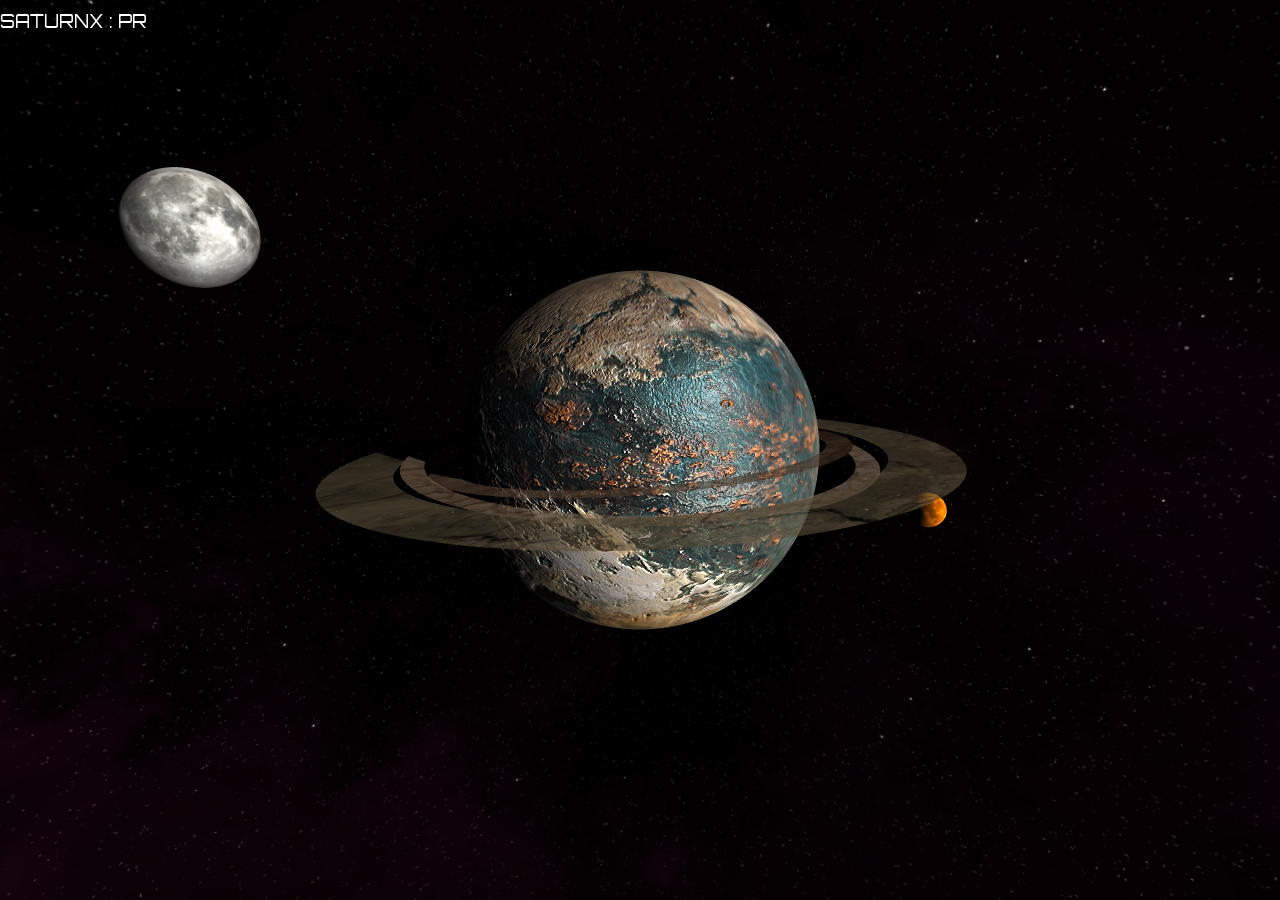
==== index.html @ 17c690cb "Initial commit" ====
<!DOCTYPE html>
<html>
  <head>
    <meta charset="utf-8" />
    <title>SATURNX</title>
    <!-- <link rel="preconnect" href="https://fonts.gstatic.com" />
    <link
      href="https://fonts.googleapis.com/css2?family=Orbitron&display=swap"
      rel="stylesheet"
    /> -->
    <link rel="stylesheet" href="css/style.css" />
  </head>
  <body>
    <div id="info"></div>
    <script src="js/three.js"></script>
    <script src="js/OrbitControls.js"></script>
    <script src="js/main.js"></script>
    <script></script>
  </body>
</html>
---- css/style.css ----
/* latin */
@font-face {
  font-family: "Orbitron";
  font-style: normal;
  font-weight: 400;
  font-display: swap;
  src: url("../data/orbitron.woff2") format("woff2");
  unicode-range: U+0000-00FF, U+0131, U+0152-0153, U+02BB-02BC, U+02C6, U+02DA,
    U+02DC, U+2000-206F, U+2074, U+20AC, U+2122, U+2191, U+2193, U+2212, U+2215,
    U+FEFF, U+FFFD;
}

body {
  margin: 0;
  font-family: "Orbitron", sans-serif;
}

#info {
  display: block;
  position: absolute;
  top: 10px;
  width: 100%;
  /* text-align: center; */
  z-index: 100;

  color: white;
  font-size: large;

  user-select: none;
  -moz-user-select: -moz-none;
  -khtml-user-select: none;
  -webkit-user-select: none;
}
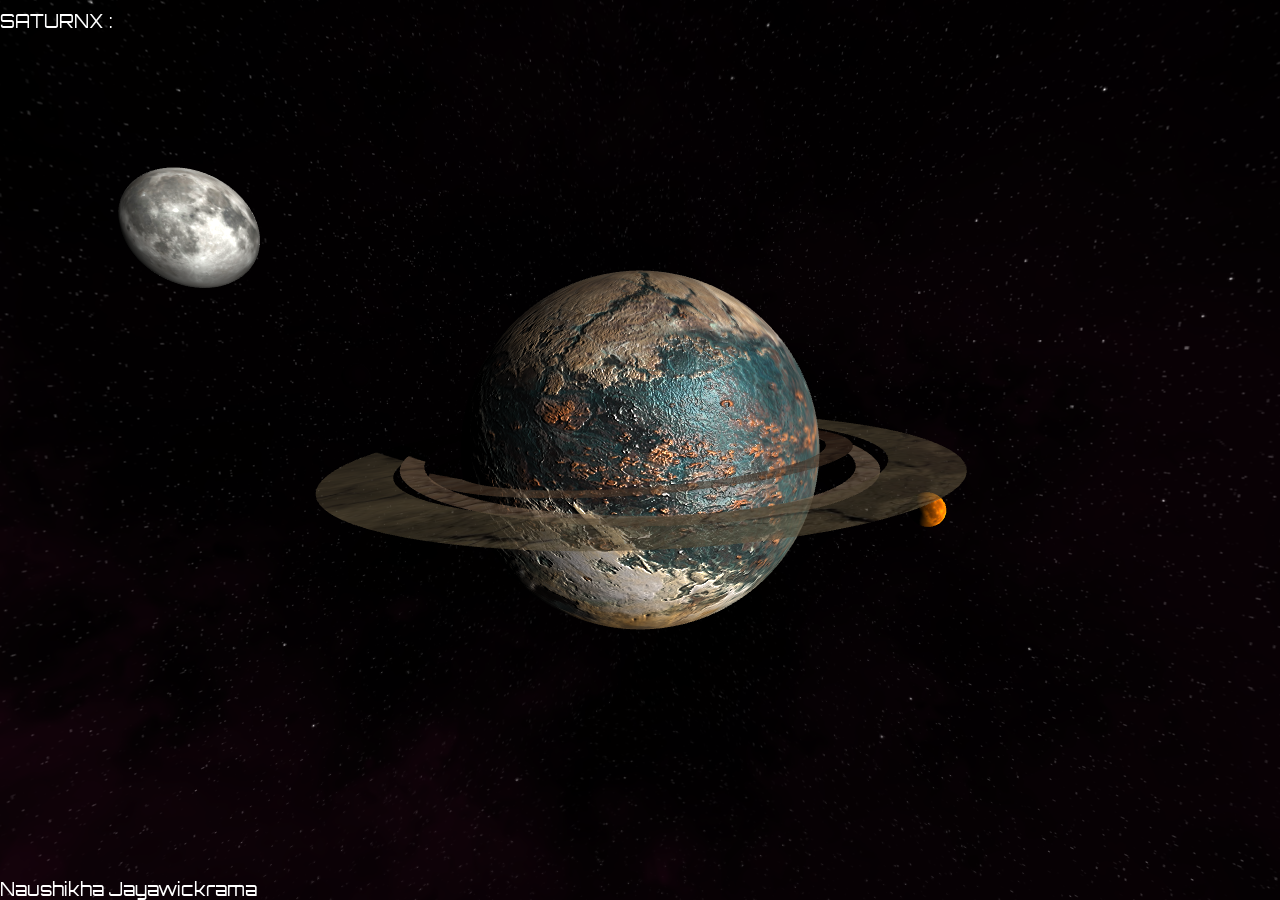
==== commit a83f9b0b: "Implemented loading + resizing" ====
--- a/index.html
+++ b/index.html
@@ -12,6 +12,8 @@
   </head>
   <body>
     <div id="info"></div>
+    <div id="copy">Naushikha Jayawickrama</div>
+    <div id="progress"><div id="progress-bar">Loading...</div></div>
     <script src="js/three.js"></script>
     <script src="js/OrbitControls.js"></script>
     <script src="js/main.js"></script>
--- a/css/style.css
+++ b/css/style.css
@@ -20,7 +20,6 @@
   position: absolute;
   top: 10px;
   width: 100%;
-  /* text-align: center; */
   z-index: 100;
 
   color: white;
@@ -31,3 +30,46 @@
   -khtml-user-select: none;
   -webkit-user-select: none;
 }
+
+#progress {
+  display: block;
+  position: absolute;
+  top: 0;
+  z-index: 100;
+
+  width: 100vw;
+  height: 20px;
+  background: #000;
+  /* border: 2px solid #000; */
+}
+
+#progress-bar {
+  /* width: 100%; */
+  height: 20px;
+  background: rgb(131, 58, 180);
+  background: linear-gradient(
+    90deg,
+    rgba(131, 58, 180, 1) 0%,
+    rgba(253, 29, 29, 1) 50%,
+    rgba(252, 176, 69, 1) 100%
+  );
+  border: none;
+
+  text-align: center;
+}
+
+#copy {
+  display: block;
+  position: absolute;
+  bottom: 0;
+  width: 100%;
+  z-index: 100;
+
+  color: white;
+  font-size: large;
+
+  user-select: none;
+  -moz-user-select: -moz-none;
+  -khtml-user-select: none;
+  -webkit-user-select: none;
+}
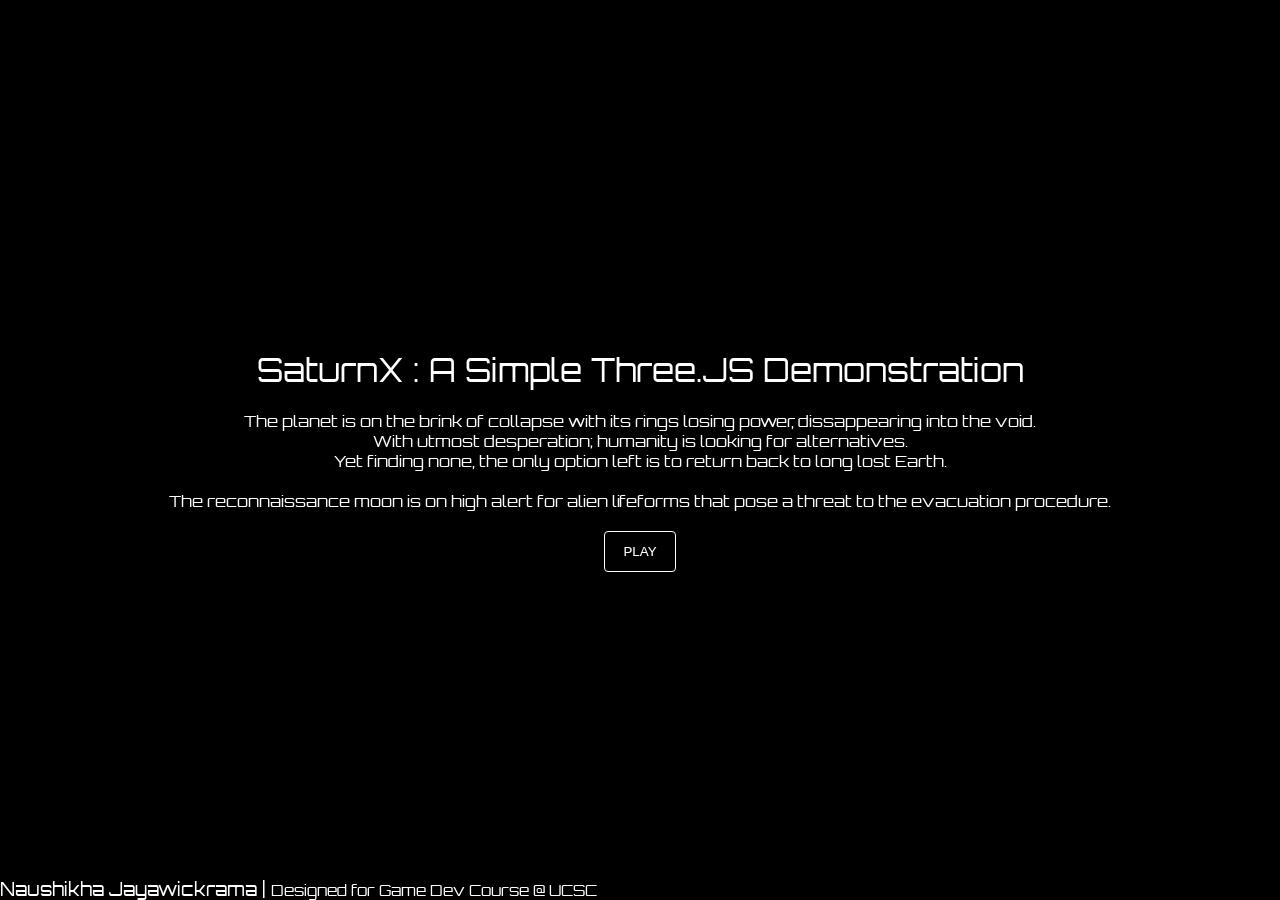
==== commit 9bf8e43d: "Added spaceships, SFX, intro, minified 3js" ====
--- a/index.html
+++ b/index.html
@@ -3,18 +3,35 @@
   <head>
     <meta charset="utf-8" />
     <title>SATURNX</title>
-    <!-- <link rel="preconnect" href="https://fonts.gstatic.com" />
-    <link
-      href="https://fonts.googleapis.com/css2?family=Orbitron&display=swap"
-      rel="stylesheet"
-    /> -->
     <link rel="stylesheet" href="css/style.css" />
   </head>
   <body>
     <div id="info"></div>
-    <div id="copy">Naushikha Jayawickrama</div>
+    <div id="copy">
+      Naushikha Jayawickrama |
+      <small>Designed for Game Dev Course @ UCSC</small>
+    </div>
     <div id="progress"><div id="progress-bar">Loading...</div></div>
-    <script src="js/three.js"></script>
+    <div id="overlay">
+      <h1>SaturnX : A Simple Three.JS Demonstration</h1>
+      <p>
+        The planet is on the brink of collapse with its rings losing power,
+        dissappearing into the void.
+        <br />With utmost desperation; humanity is looking for alternatives.
+        <br />
+        Yet finding none, the only option left is to return back to long lost
+        Earth.
+        <br /><br />
+        The reconnaissance moon is on high alert for alien lifeforms that pose a
+        threat to the evacuation procedure.
+        <br />
+        <br />
+      </p>
+      <button id="start-button">Play</button>
+    </div>
+    <script src="js/three.min.js"></script>
+    <script src="js/OBJLoader.js"></script>
+    <script src="js/MTLLoader.js"></script>
     <script src="js/OrbitControls.js"></script>
     <script src="js/main.js"></script>
     <script></script>
--- a/css/style.css
+++ b/css/style.css
@@ -73,3 +73,39 @@
   -khtml-user-select: none;
   -webkit-user-select: none;
 }
+
+#overlay {
+  position: absolute;
+  font-size: 16px;
+  z-index: 2;
+  top: 0;
+  left: 0;
+  width: 100%;
+  height: 100%;
+  display: flex;
+  align-items: center;
+  justify-content: center;
+  flex-direction: column;
+  background: rgba(0, 0, 0, 0.7);
+  color: white;
+}
+
+#overlay h1 {
+  font-weight: 100;
+}
+
+#overlay p {
+  margin: 0 10em;
+  text-align: center;
+}
+
+#overlay button {
+  background: transparent;
+  border: 0;
+  border: 1px solid rgb(255, 255, 255);
+  border-radius: 4px;
+  color: #ffffff;
+  padding: 12px 18px;
+  text-transform: uppercase;
+  cursor: pointer;
+}
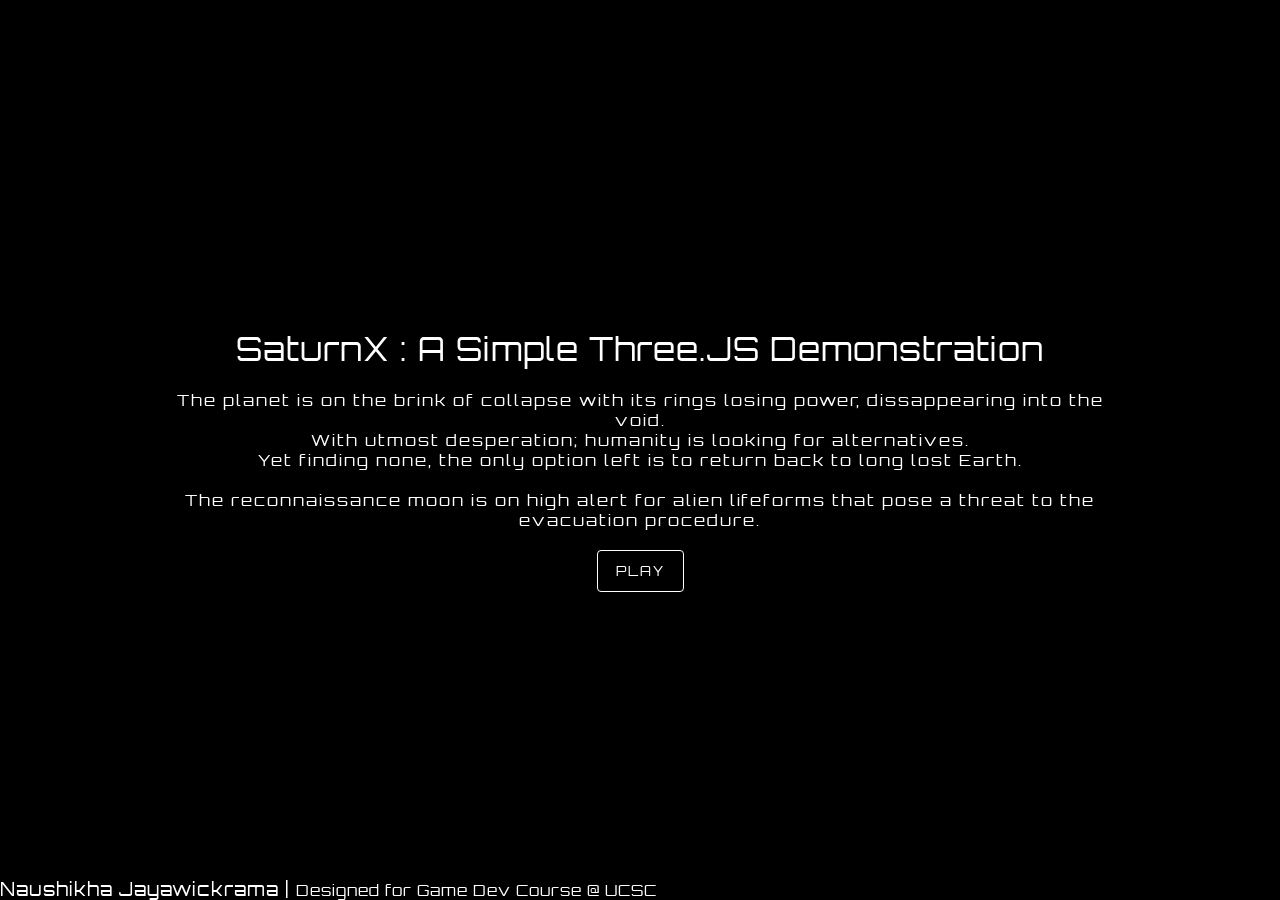
==== commit 3b728244: "Added zoom animation (cinematic effect)" ====
--- a/index.html
+++ b/index.html
@@ -33,6 +33,7 @@
     <script src="js/OBJLoader.js"></script>
     <script src="js/MTLLoader.js"></script>
     <script src="js/OrbitControls.js"></script>
+    <script src="js/tween.umd.js"></script>
     <script src="js/main.js"></script>
     <script></script>
   </body>
--- a/css/style.css
+++ b/css/style.css
@@ -24,6 +24,7 @@
 
   color: white;
   font-size: large;
+  /* letter-spacing: 1px; */
 
   user-select: none;
   -moz-user-select: -moz-none;
@@ -67,6 +68,7 @@
 
   color: white;
   font-size: large;
+  letter-spacing: 1px;
 
   user-select: none;
   -moz-user-select: -moz-none;
@@ -92,14 +94,17 @@
 
 #overlay h1 {
   font-weight: 100;
+  letter-spacing: 1px;
 }
 
 #overlay p {
   margin: 0 10em;
   text-align: center;
+  letter-spacing: 2px;
 }
 
 #overlay button {
+  visibility: hidden;
   background: transparent;
   border: 0;
   border: 1px solid rgb(255, 255, 255);
@@ -108,4 +113,6 @@
   padding: 12px 18px;
   text-transform: uppercase;
   cursor: pointer;
+  font-family: "Orbitron", sans-serif;
+  letter-spacing: 2px;
 }
